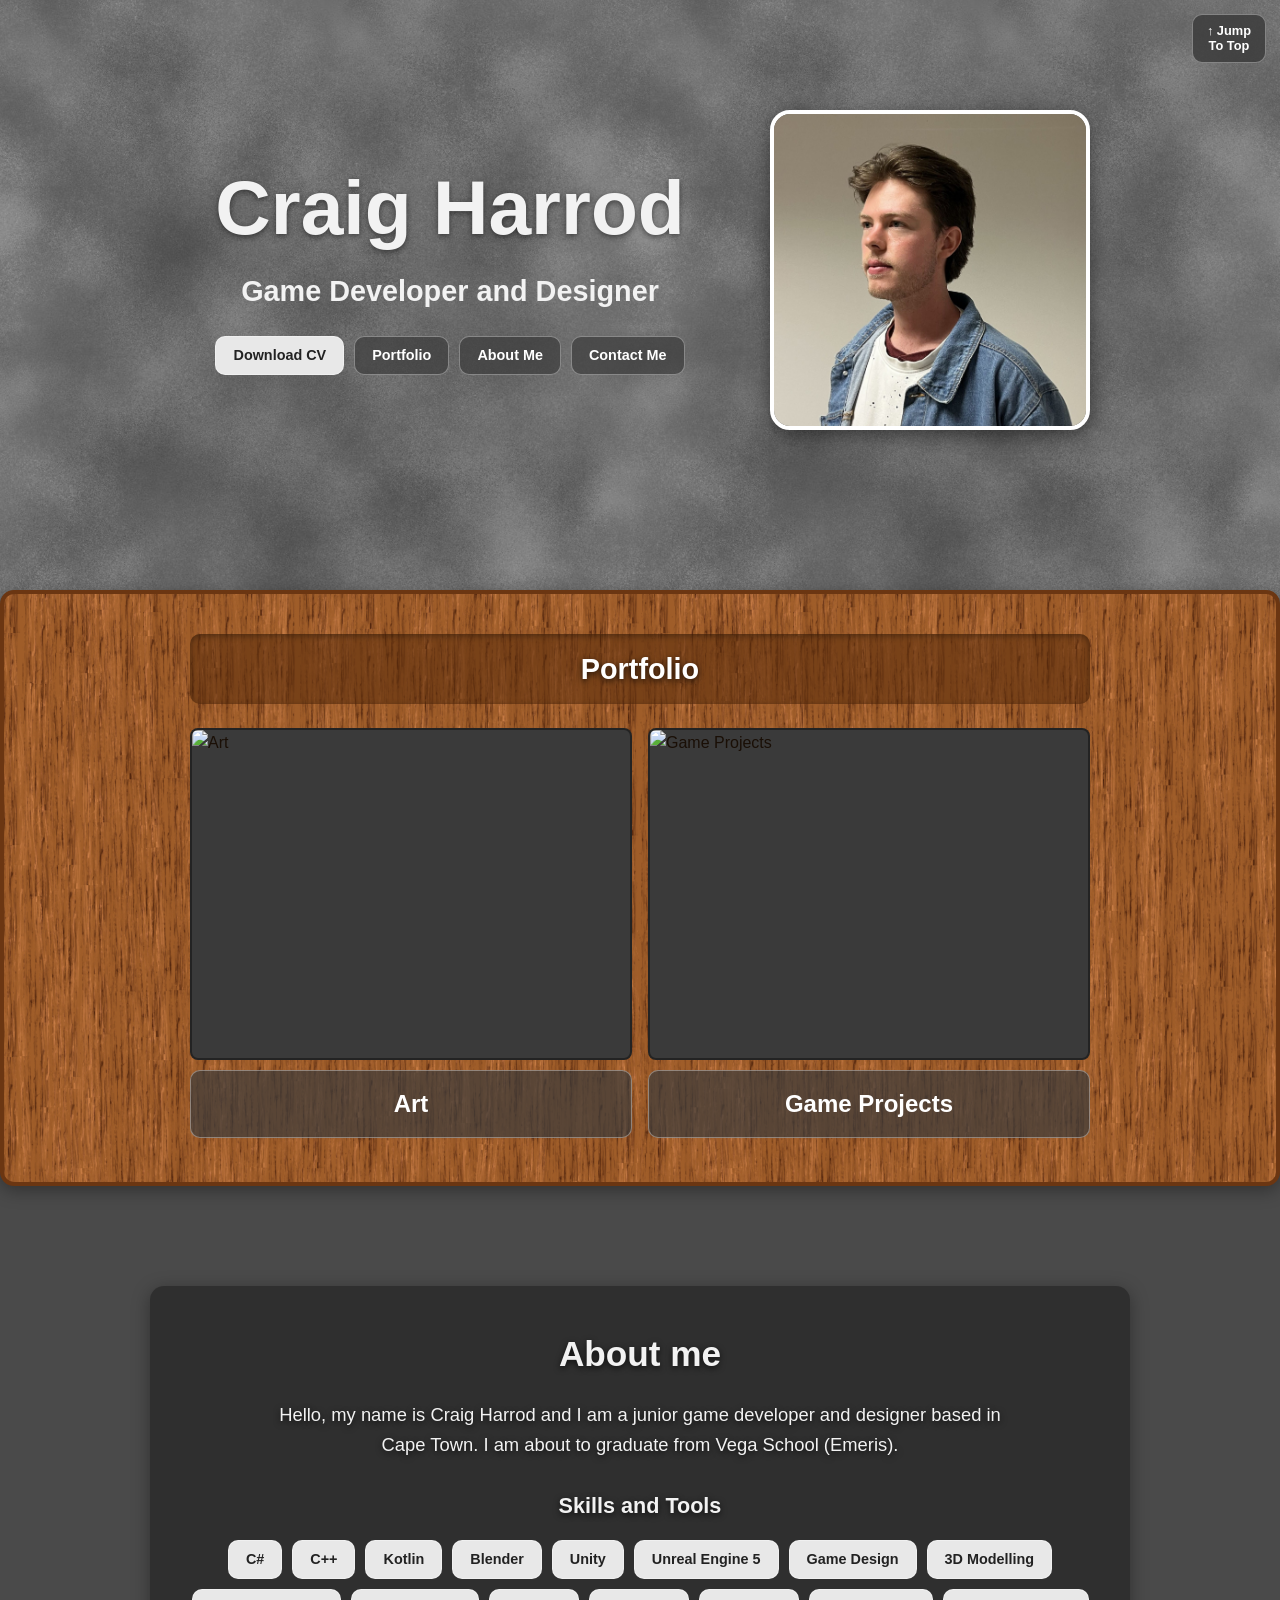
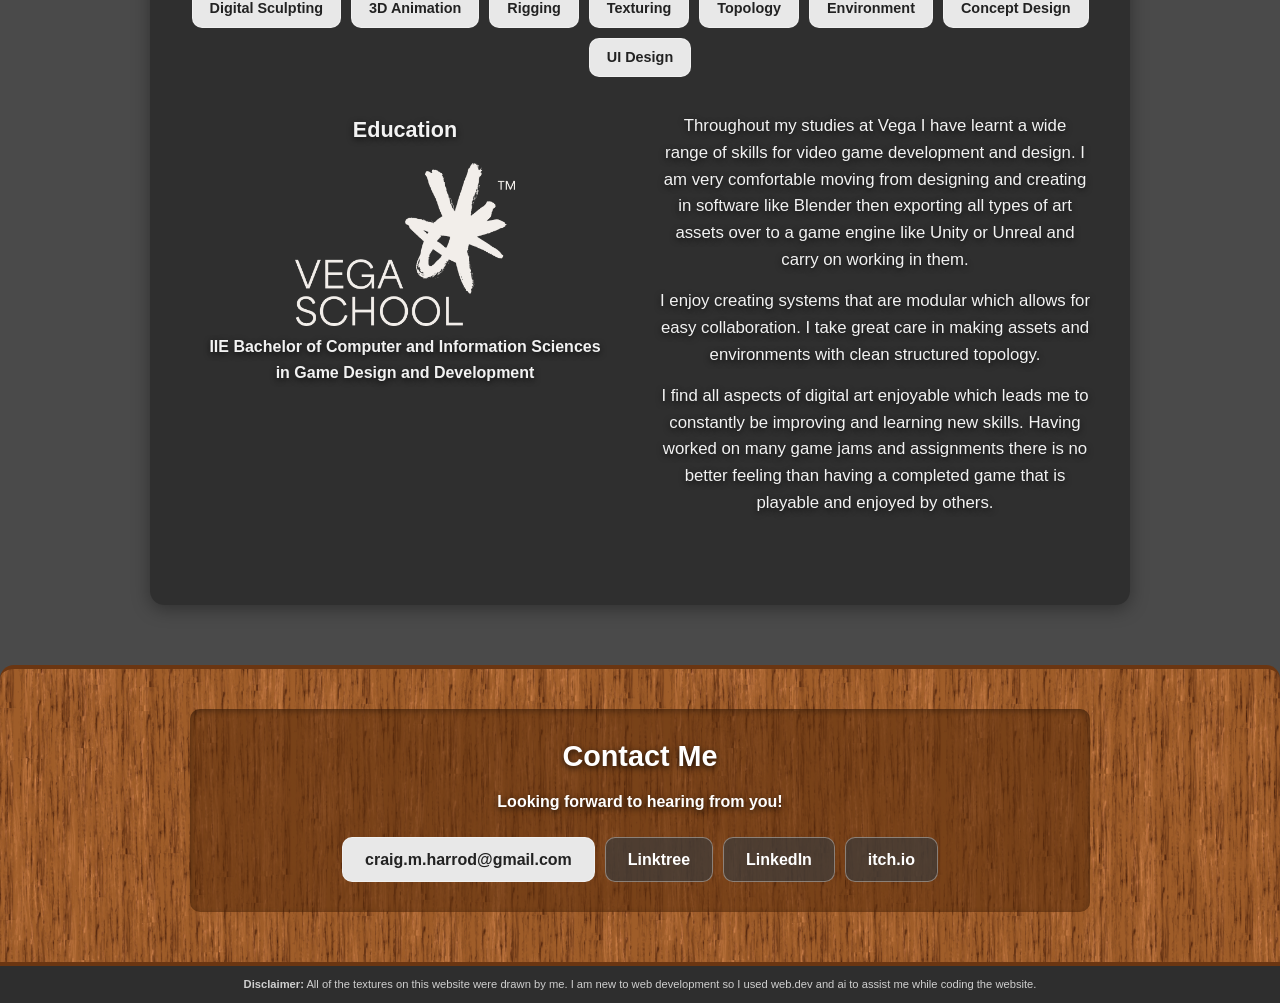
==== index.html @ 9aaae86b "Trying again" ====
<!DOCTYPE html>
<html lang="en">
<head>
  <meta charset="UTF-8">
  <meta name="viewport" content="width=device-width, initial-scale=1">
  <title>Craig Harrod | Game Developer and Designer</title>
  <meta name="description" content="Portfolio of Craig Harrod, game developer and designer.">
  <link rel="stylesheet" href="style.css">
</head>
<body id="top">

  <a class="jump-top" href="#top">&uarr; Jump<br>To Top</a>

  <!-- HEADER -->
  <header class="hero">
    <div class="hero-inner">
      <div class="hero-text">
        <h1>Craig Harrod</h1>
        <h2>Game Developer and Designer</h2>
        <nav>
          <a class="btn active" href="CraigHarrod-CV.pdf" download>Download CV</a>
          <a class="btn" href="#portfolio">Portfolio</a>
          <a class="btn" href="#about">About Me</a>
          <a class="btn" href="#contact">Contact Me</a>
        </nav>
      </div>
      <img class="profile" src="images/profile.jpg" alt="Craig Harrod">
    </div>
  </header>

  <!-- PORTFOLIO -->
  <section id="portfolio" class="panel-section">
    <div class="wood wood-panel">
      <h2 class="plank title">Portfolio</h2>

      <div class="grid-2">
        <a class="tile" href="art.html">
          <img src="images/art.jpg" alt="Art">
          <span class="btn label">Art</span>
        </a>
        <a class="tile" href="games.html">
          <img src="images/code.jpg" alt="Game Projects">
          <span class="btn label">Game Projects</span>
        </a>
      </div>
    </div>
  </section>

  <!-- ABOUT -->
  <section id="about" class="grey">
    <div class="about-panel">
      <h2 class="section-title">About me</h2>

      <p class="intro">Hello, my name is Craig Harrod and I am a junior game developer and designer based in Cape Town. I am about to graduate from Vega School (Emeris).</p>

      <!-- SKILLS: spans the full width of the panel -->
      <div class="about-skills">
      <h3>Skills and Tools</h3>
      <div class="tags">
        <span class="tag">C#</span>
        <span class="tag">C++</span>
        <span class="tag">Kotlin</span>
        <span class="tag">Blender</span>
        <span class="tag">Unity</span>
        <span class="tag">Unreal Engine 5</span>
        <span class="tag">Game Design</span>
        <span class="tag">3D Modelling</span>
        <span class="tag">Digital Sculpting</span>
        <span class="tag">3D Animation</span>
        <span class="tag">Rigging</span>
        <span class="tag">Texturing</span>
        <span class="tag">Topology</span>
        <span class="tag">Environment</span>
        <span class="tag">Concept Design</span>
        <span class="tag">UI Design</span>
      </div>
      </div>

      <div class="about-split">
        <!-- LEFT: education -->
        <div class="about-col">
          <h3>Education</h3>
          <img class="logo" src="images/vega-logo.png" alt="Vega School">
          <p class="degree">IIE Bachelor of Computer and Information Sciences<br>in Game Design and Development</p>
        </div>

        <!-- RIGHT: text paragraphs -->
        <div class="about-col about-text">
            <p>Throughout my studies at Vega I have learnt a wide range of skills for video game development and design. I am very comfortable moving from designing and creating in software like Blender then exporting all types of art assets over to a game engine like Unity or Unreal and carry on working in them. </p>
            <p>I enjoy creating systems that are modular which allows for easy collaboration. I take great care in making assets and environments with clean structured topology.</p>
            <p>I find all aspects of digital art enjoyable which leads me to constantly be improving and learning new skills. Having worked on many game jams and assignments there is no better feeling than having a completed game that is playable and enjoyed by others.</p>
        </div>
      </div>
    </div>
  </section>

  <!-- CONTACT -->
  <section id="contact" class="wood">
    <div class="contact-box">
      <h2 class="section-title dark">Contact Me</h2>
      <p class="contact-note">Looking forward to hearing from you!</p>
      <div class="contact-links">
        <a class="btn active" href="mailto:craig.m.harrod@gmail.com">craig.m.harrod@gmail.com</a>
        <a class="btn" href="https://linktr.ee/craigharrod" target="_blank" rel="noopener">Linktree</a>
        <a class="btn" href="https://www.linkedin.com/in/craig-harrod/" target="_blank" rel="noopener">LinkedIn</a>
        <a class="btn" href="https://cragels.itch.io/" target="_blank" rel="noopener">itch.io</a>
      </div>
    </div>
  </section>

  <!-- DISCLAIMER -->
  <footer class="disclaimer">
    <p>
      <strong>Disclaimer:</strong>
      All of the textures on this website were drawn by me. I am new to web development so I used web.dev and ai to assist me while coding the website.
    </p>
  </footer>

</body>
</html>
---- style.css ----
/* ---------- Base ---------- */
* { box-sizing: border-box; margin: 0; padding: 0; }

html { scroll-behavior: smooth; }

:root {
  --grey-bg: #4a4a4a;
  --wood-bg: #8a4b1c;
  --wood-dark: #6b3612;
  --plank: rgba(90, 45, 12, 0.55);
  --text-light: #f2f2f2;
  --text-dark: #1a0f06;

  /* Size of each repeated background tile.
     Smaller number = more repeats = less zoomed in.
     Use "auto" to show the image at its real pixel size. */
  --tile-size: 650px;
}

body {
  font-family: "Inter", "Segoe UI", Roboto, Helvetica, Arial, sans-serif;
  color: var(--text-light);
  background:
    url("images/bg-grey.jpg") top left / var(--tile-size) auto repeat,
    radial-gradient(circle at 30% 20%, #6a6a6a, #3a3a3a 70%);
  background-color: var(--grey-bg);
  background-attachment: fixed; /* same locked grey as the sections, so rounded corners blend in */
  line-height: 1.6;
}

img { max-width: 100%; display: block; }
a { color: inherit; }

/* ---------- Backgrounds (drop your own files in /images) ---------- */
.hero, .grey, .panel-section {
  background:
    url("images/bg-grey.jpg") top left / var(--tile-size) auto repeat,
    radial-gradient(circle at 30% 20%, #6a6a6a, #3a3a3a 70%);
  background-color: var(--grey-bg);
  /* Locked in place: the wood sections scroll over the top of it */
  background-attachment: fixed;
}

.wood {
  background:
    url("images/bg-wood.jpg") top left / var(--tile-size) auto repeat,
    repeating-linear-gradient(90deg, #8f4f1f 0 6px, #7f4318 6px 11px, #94541f 11px 20px);
  background-color: var(--wood-bg);
  border-top: 4px solid var(--wood-dark);
  border-bottom: 4px solid var(--wood-dark);
  color: var(--text-dark);
}

/* Rounded top corners on the full-width wood sections (Contact, Art, Game Projects, Code) */
.wood:not(.wood-panel) { border-radius: 14px 14px 0 0; }

/* ---------- Jump to top ---------- */
.jump-top {
  position: fixed;
  top: 14px;
  right: 14px;
  z-index: 100;
  display: flex;
  align-items: center;
  justify-content: center;
  padding: 8px 14px;
  text-align: center;
  font-size: 0.8rem;
  font-weight: 600;
  line-height: 1.2;
  text-decoration: none;
  color: #fff;
  background: rgba(60, 60, 60, 0.85);
  border: 1px solid rgba(255, 255, 255, 0.35);
  border-radius: 10px;
  transition: background 0.2s;
}
.jump-top:hover { background: rgba(20, 20, 20, 0.95); }

/* ---------- Hero ---------- */
.hero { padding: 110px 24px; }

.hero-inner {
  max-width: 900px;
  margin: 0 auto;
  display: flex;
  align-items: center;
  gap: 60px;
}

.profile {
  width: 320px;
  height: auto;
  aspect-ratio: 1 / 1; /* square */
  object-fit: cover;
  background: #c4c4c4;
  border: 4px solid #fff;
  border-radius: 20px;
  box-shadow: 0 6px 20px rgba(0, 0, 0, 0.5);
  flex-shrink: 0;
}

.hero-text { flex: 1; text-align: center; }
.hero-text h1 { font-size: 4.8rem; line-height: 1.1; text-shadow: 0 2px 6px rgba(0,0,0,.5); } /* 2x (was 2.4rem) */
.hero-text h2 { font-size: 1.8rem; font-weight: 600; margin: 18px 0 22px; } /* 1.5x (was 1.4rem) */

nav { display: flex; gap: 10px; justify-content: center; flex-wrap: wrap; }

.btn {
  padding: 7px 17px;   /* 1.2x (was 6px 14px) */
  font-size: 0.9rem;   /* 1.2x (was 0.75rem) */
  font-weight: 600;
  text-decoration: none;
  color: #fff;
  background: rgba(60, 60, 60, 0.7);
  border: 1px solid rgba(255, 255, 255, 0.35);
  border-radius: 10px;
  transition: background 0.2s, color 0.2s;
}
.btn:hover, .btn.active { background: #e8e8e8; color: #222; }
/* Download CV: light by default, and on hover it fades to the normal dark button colour */
.btn.active:hover {
  background: rgba(60, 60, 60, 0.7);
  color: #fff;
}

/* ---------- Wood panel (Portfolio) ---------- */
.panel-section { padding: 50px 0; }
.wood.wood-panel {
  max-width: none;
  margin: 0;
  padding: 40px 34px 44px;
  border: 4px solid var(--wood-dark);
  border-radius: 14px;
  box-shadow: 0 4px 18px rgba(0, 0, 0, 0.35);
}

/* ---------- Wood sections ---------- */
.wood { padding: 40px 24px 50px; }
.wood > * { max-width: 900px; margin-left: auto; margin-right: auto; }

.plank {
  background: var(--plank);
  border-radius: 10px;
  box-shadow: inset 0 2px 6px rgba(0, 0, 0, 0.35);
  text-align: center;
  font-weight: 700;
}

.plank.title { font-size: 1.8rem; padding: 12px; margin-bottom: 24px; color: #fff; }

/* Drop shadow on the white Portfolio / Art / Game Projects text */
.plank.title {
  text-shadow: 0 2px 6px rgba(0, 0, 0, 0.8);
}
.plank.subtitle { font-size: 1.05rem; padding: 8px; margin: 22px auto 16px; }

/* Make sure every heading on the wood sections is centred */
.wood h2, .wood h3 { display: block; width: 100%; text-align: center; }

/* Project cards on the Code page get the same indented look */
.project {
  background: var(--plank) !important;
  box-shadow: inset 0 2px 6px rgba(0, 0, 0, 0.35);
}

.grid-2, .grid-3 { display: grid; gap: 16px; }
.grid-2 { grid-template-columns: repeat(2, 1fr); }
.grid-3 { grid-template-columns: repeat(3, 1fr); }

.tile {
  display: block;
  text-decoration: none;
  color: var(--text-dark);
}
.tile img {
  width: 100%;
  aspect-ratio: 1 / 0.75;
  object-fit: cover;
  background: #3a3a3a;
  border-radius: 8px;
  border: 2px solid rgba(0, 0, 0, 0.4);
  transition: transform 0.2s, box-shadow 0.2s;
}
.tile:hover img { transform: translateY(-3px); box-shadow: 0 8px 18px rgba(0,0,0,.5); }

/* Portfolio labels: the normal button look, just bigger (no underline, no text shadow; keeps the normal button outline) */
.tile .label {
  display: block;
  margin-top: 10px;
  padding: 14px 20px;
  font-size: 1.5rem;
  text-align: center;
  text-decoration: none;
  text-shadow: none;
}
.tile:hover .label { background: #e8e8e8; color: #222; }

.tile.jam img { aspect-ratio: 1 / 1.1; background: #111; }

/* ---------- About ---------- */
.grey { padding: 50px 24px 60px; text-align: center; text-shadow: 0 2px 6px rgba(0, 0, 0, 0.7); }
.grey > * { max-width: 760px; margin-left: auto; margin-right: auto; }

.section-title { font-size: 2.2rem; margin-bottom: 18px; }
.section-title.dark { color: var(--text-dark); font-size: 1.8rem; }

.logo { width: 220px; margin: 0 auto 8px; }

/* Skills across the full width, then education (left) | paragraphs (right) */
.grey > .about-panel {
  max-width: 980px;
  padding: 40px 34px 44px;
  background: rgba(30, 30, 30, 0.6);
  border-radius: 14px;
  box-shadow: 0 4px 18px rgba(0, 0, 0, 0.35);
}
.about-panel > * { max-width: 760px; margin-left: auto; margin-right: auto; }
.about-panel > .about-split, .about-panel > .about-skills { max-width: 900px; }
.about-skills { margin-top: 30px; text-align: center; }
.about-skills h3 { margin-top: 0 !important; margin-bottom: 16px !important; }
.about-skills .tags { justify-content: center; }
.about-split {
  display: grid;
  grid-template-columns: 1fr 1fr;
  gap: 40px;
  align-items: start;
  margin-top: 36px;
  margin-bottom: 30px;
}
.about-col { min-width: 0; }
.about-col h3 { margin-top: 0 !important; margin-bottom: 16px !important; }
.about-col .tags { justify-content: center; }
.about-col .degree { margin-bottom: 0; font-size: 1rem; }
.about-text { text-align: center; }
.about-text h3 { text-align: center !important; margin-top: 22px !important; margin-bottom: 8px !important; }
.about-text > p:first-child { margin-top: 0; }
.grey .intro { font-size: 1.15rem; }
.degree { font-weight: 700; font-size: 1.1rem; margin-bottom: 30px; }

.grey h3 { font-size: 1.35rem; margin: 26px auto 8px; text-align: center; }
.grey p { font-size: 1.05rem; margin-bottom: 14px; }

.skills { list-style: none; font-size: 1.05rem; margin-bottom: 16px; }
.skills li::before { content: "\2022\00a0\00a0"; }

/* ---------- Contact ---------- */
.contact-box {
  background: var(--plank);
  border-radius: 10px;
  box-shadow: inset 0 2px 6px rgba(0, 0, 0, 0.35);
  padding: 24px 20px 30px;
  text-align: center;
}
.contact-box .section-title { text-align: center; width: 100%; margin-bottom: 10px; color: #fff; text-shadow: 0 2px 6px rgba(0, 0, 0, 0.8); }
.contact-note { margin: 0 0 22px; font-size: 1rem; font-weight: 600; color: #fff; text-shadow: 0 2px 6px rgba(0, 0, 0, 0.8); }
/* Contact links are normal site buttons in one horizontal line (they wrap on small screens) */
.contact-links { display: flex; flex-wrap: wrap; justify-content: center; gap: 10px; }
.contact-links .btn { font-size: 1rem; padding: 9px 22px; text-shadow: none; }
.video-link { margin: -24px auto 36px; font-size: 0.85rem; text-align: center; }
.video-link a { color: #fff; text-shadow: 0 2px 6px rgba(0, 0, 0, 0.8); }

/* ---------- Sub pages (Art / Code) ---------- */
.subpage-header {
  padding: 50px 24px 30px;
  text-align: center;
}
.subpage-header h1 { font-size: 2.4rem; text-shadow: 0 2px 6px rgba(0,0,0,.5); }
.subpage-header p { max-width: 640px; margin: 12px auto 20px; font-size: 0.9rem; }

.gallery {
  display: grid;
  grid-template-columns: repeat(auto-fill, minmax(240px, 1fr));
  gap: 16px;
}
.gallery figure { margin: 0; }
.gallery img {
  width: 100%;
  aspect-ratio: 4 / 3;
  object-fit: cover;
  background: #3a3a3a;
  border-radius: 8px;
  border: 2px solid rgba(0, 0, 0, 0.4);
}
.gallery figcaption {
  margin-top: 6px;
  padding: 4px;
  font-size: 0.85rem;
  font-weight: 700;
  text-align: center;
  background: var(--plank);
  border-radius: 8px;
  color: #fff;
}

.gallery.four { grid-template-columns: repeat(2, 1fr); }

/* Art Skills: heading and tags share one wood plank, like the Contact Me box */
.tags.centered { justify-content: center; }
.skills-box {
  background: var(--plank);
  border-radius: 10px;
  box-shadow: inset 0 2px 6px rgba(0, 0, 0, 0.35);
  padding: 20px 20px 28px;
  text-align: center;
}
.skills-title {
  font-size: 1.8rem;
  font-weight: 700;
  color: #fff;
  text-shadow: 0 2px 6px rgba(0, 0, 0, 0.8);
  margin-bottom: 20px;
}
.gallery img { cursor: zoom-in; }

/* Embedded video, 16:9 and fills the width */
.video {
  max-width: 900px;
  aspect-ratio: 16 / 9;
  border: 3px solid rgba(0, 0, 0, 0.5);
  border-radius: 10px;
  overflow: hidden;
  background: #000;
  box-shadow: 0 4px 14px rgba(0, 0, 0, 0.4);
  margin-bottom: 40px;
}
.video iframe { width: 100%; height: 100%; border: 0; display: block; }

/* Click-to-enlarge viewer */
.lightbox {
  position: fixed;
  inset: 0;
  z-index: 1000;
  display: flex;
  align-items: center;
  justify-content: center;
  padding: 24px;
  background: rgba(0, 0, 0, 0.85);
  cursor: zoom-out;
}
.lightbox[hidden] { display: none; }
.lightbox figure { margin: 0; text-align: center; max-width: 100%; }
.lightbox img {
  max-width: 100%;
  max-height: 82vh;
  border-radius: 8px;
  border: 3px solid rgba(255, 255, 255, 0.85);
  box-shadow: 0 8px 30px rgba(0, 0, 0, 0.6);
  cursor: default;
}
.lightbox figcaption { margin-top: 12px; color: #fff; font-weight: 700; text-shadow: 0 2px 6px #000; }
.lightbox-close {
  position: absolute;
  top: 14px;
  right: 20px;
  font-size: 2.6rem;
  line-height: 1;
  color: #fff;
  background: none;
  border: 0;
  cursor: pointer;
  text-shadow: 0 2px 6px #000;
}
body.no-scroll { overflow: hidden; }

.projects { display: flex; flex-direction: column; gap: 18px; }
.project {
  display: flex;
  gap: 18px;
  align-items: center;
  background: rgba(60, 30, 8, 0.4);
  border-radius: 12px;
  padding: 16px;
  color: #fff;
}
.project img {
  width: 220px;
  aspect-ratio: 4 / 3;
  object-fit: cover;
  background: #3a3a3a;
  border-radius: 8px;
  flex-shrink: 0;
}
.project h3 { font-size: 1.2rem; margin-bottom: 4px; }
.project .tech { font-size: 0.75rem; opacity: 0.8; margin-bottom: 8px; }
.project p { font-size: 0.85rem; margin-bottom: 8px; }
.project a { font-weight: 700; color: #ffd9a8; }

.back-link { display: inline-block; text-decoration: none; }

@media (max-width: 700px) {
  .project { flex-direction: column; text-align: center; }
  .project img { width: 100%; }
}

/* ---------- Disclaimer strip ---------- */
.disclaimer {
  background: #2e2e2e;
  padding: 10px 24px;
  text-align: center;
}
.disclaimer p {
  max-width: 900px;
  margin: 0 auto;
  font-size: 0.7rem;
  line-height: 1.5;
  color: #cfcfcf;
}

/* ---------- Mobile ---------- */
@media (max-width: 700px) {
  .hero-inner { flex-direction: column; gap: 30px; }
  .profile { order: -1; } /* keep photo above the text on phones */
  .hero-text h1 { font-size: 3.2rem; } /* shrink a little so the name fits small screens */
  .hero-text h2 { font-size: 1.4rem; }
  .hero { padding: 80px 24px; }
  .profile { width: 100%; max-width: 320px; }
  .grid-3 { grid-template-columns: 1fr; }
  .grid-2 { grid-template-columns: 1fr; }
  .about-split { grid-template-columns: 1fr; gap: 30px; }
  .wood.wood-panel { padding: 28px 14px 32px; }
  .grey > .about-panel { padding: 30px 16px 34px; }
}

/* ---------- Games page ---------- */
.games-list { display: flex; flex-direction: column; gap: 18px; }

.game-card {
  display: flex;
  gap: 20px;
  align-items: center;
  padding: 16px;
  text-decoration: none;
  color: #fff;
  background: var(--plank);
  border-radius: 10px;
  box-shadow: inset 0 2px 6px rgba(0, 0, 0, 0.35);
  transition: transform 0.2s, background 0.2s;
}
.game-card:hover { transform: translateY(-3px); background: rgba(90, 45, 12, 0.75); }

.game-card img {
  width: 260px;
  aspect-ratio: 16 / 10;
  object-fit: cover;
  background: #3a3a3a;
  border-radius: 8px;
  border: 2px solid rgba(0, 0, 0, 0.4);
  flex-shrink: 0;
}
.game-card h3 { font-size: 1.4rem; margin-bottom: 2px; }
.game-card .tech { font-size: 0.8rem; opacity: 0.8; margin-bottom: 8px; }
.game-card p { font-size: 1rem; margin-bottom: 10px; }
.game-card .more { font-weight: 700; color: #ffd9a8; }

/* ---------- Single game page ---------- */
.game-banner {
  width: 100%;
  max-height: 460px;
  object-fit: cover;
  background: #3a3a3a;
  border-radius: 10px;
  border: 2px solid rgba(0, 0, 0, 0.4);
  margin-bottom: 22px;
}

.game-detail {
  background: var(--plank);
  border-radius: 10px;
  box-shadow: inset 0 2px 6px rgba(0, 0, 0, 0.35);
  padding: 24px 26px;
  margin-bottom: 8px;
  color: #fff;
}
.wood .game-detail h2 { text-align: left; font-size: 1.3rem; margin: 18px 0 6px; }
.game-detail h2:first-child { margin-top: 0; }
.wood .game-detail h2.game-name { text-align: left; font-size: 2rem; margin: 0 0 6px; }

/* Two columns: cover + details on the left, title + text on the right */
.game-layout {
  display: grid;
  grid-template-columns: 1fr 1fr;
  gap: 28px;
  align-items: start;
}
.game-left, .game-right { display: flex; flex-direction: column; gap: 18px; min-width: 0; }
.game-left .game-banner { margin-bottom: 0; aspect-ratio: 630 / 500; max-height: none; display: block; }
/* The cover is a link to the game, same as the Play button */
.game-cover { display: block;  max-width: 380px}
.game-cover .game-banner { transition: filter 0.2s ease, transform 0.2s ease; }
.game-cover:hover .game-banner { filter: brightness(1.12); transform: translateY(-2px); }
.game-detail .game-right .play { margin-top: 4px; text-align: left; }
.game-worked h2 { margin-top: 0 !important; }

/* Tool tabs under the cover */
.tags { display: flex; flex-wrap: wrap; gap: 10px; }
.tag {
  padding: 7px 17px;
  font-size: 0.9rem;
  font-weight: 600;
  color: #222;
  background: #e8e8e8;
  border: 1px solid rgba(255, 255, 255, 0.35);
  border-radius: 10px;
  text-shadow: none;
}

/* Jam name and team under the title */
.game-right .game-jam { font-size: 0.95rem; font-weight: 700; letter-spacing: 0.04em; margin: -10px 0 0; }
.game-right .game-team { font-size: 0.9rem; opacity: 0.85; margin: -12px 0 0; }
.game-detail p { font-size: 1rem; }
.game-detail .play { margin-top: 22px; text-align: center; }
.btn.big { font-size: 0.95rem; padding: 10px 22px; }
/* Play on itch.io buttons: no drop shadow on the text */
.game-detail .btn, .game-detail .btn.big { text-shadow: none; }

@media (max-width: 700px) {
  .game-card { flex-direction: column; text-align: center; }
  .game-card img { width: 100%; }

  /* Phones: single column: title, jam, team, cover, tabs, about, worked on, play */
  .game-layout { display: flex; flex-direction: column; gap: 18px; }
  .game-left, .game-right { display: contents; }
  .game-name { order: 1; }
  .game-jam { order: 2; }
  .game-team { order: 3; }
  .game-cover { order: 4; }
  .tags { order: 5; }
  .game-about { order: 6; }
  .game-worked { order: 7; }
  .game-detail .game-right .play { order: 8; text-align: left; }
}

/* ---------- Drop shadow on text for the other pages ---------- */
.subpage-header p,
.gallery figcaption,
.game-detail,
.project {
  text-shadow: 0 2px 6px rgba(0, 0, 0, 0.7);
}
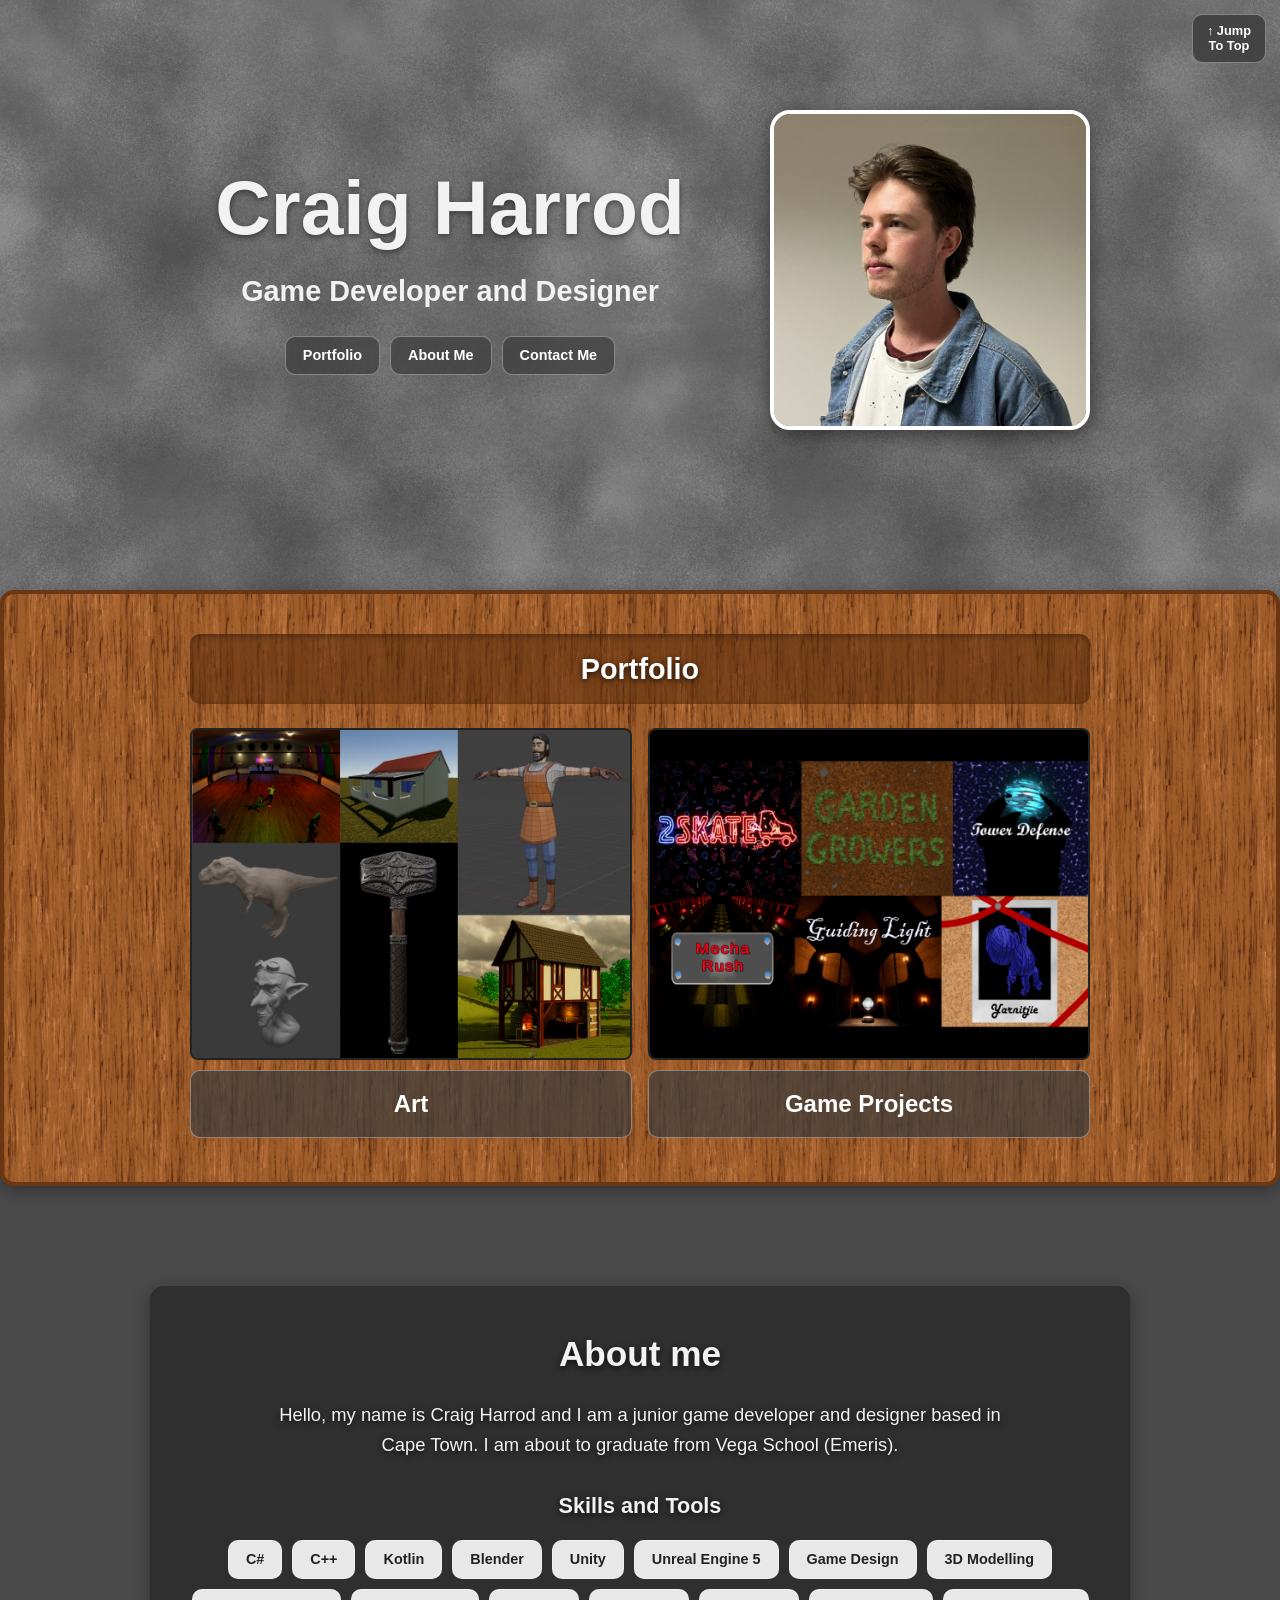
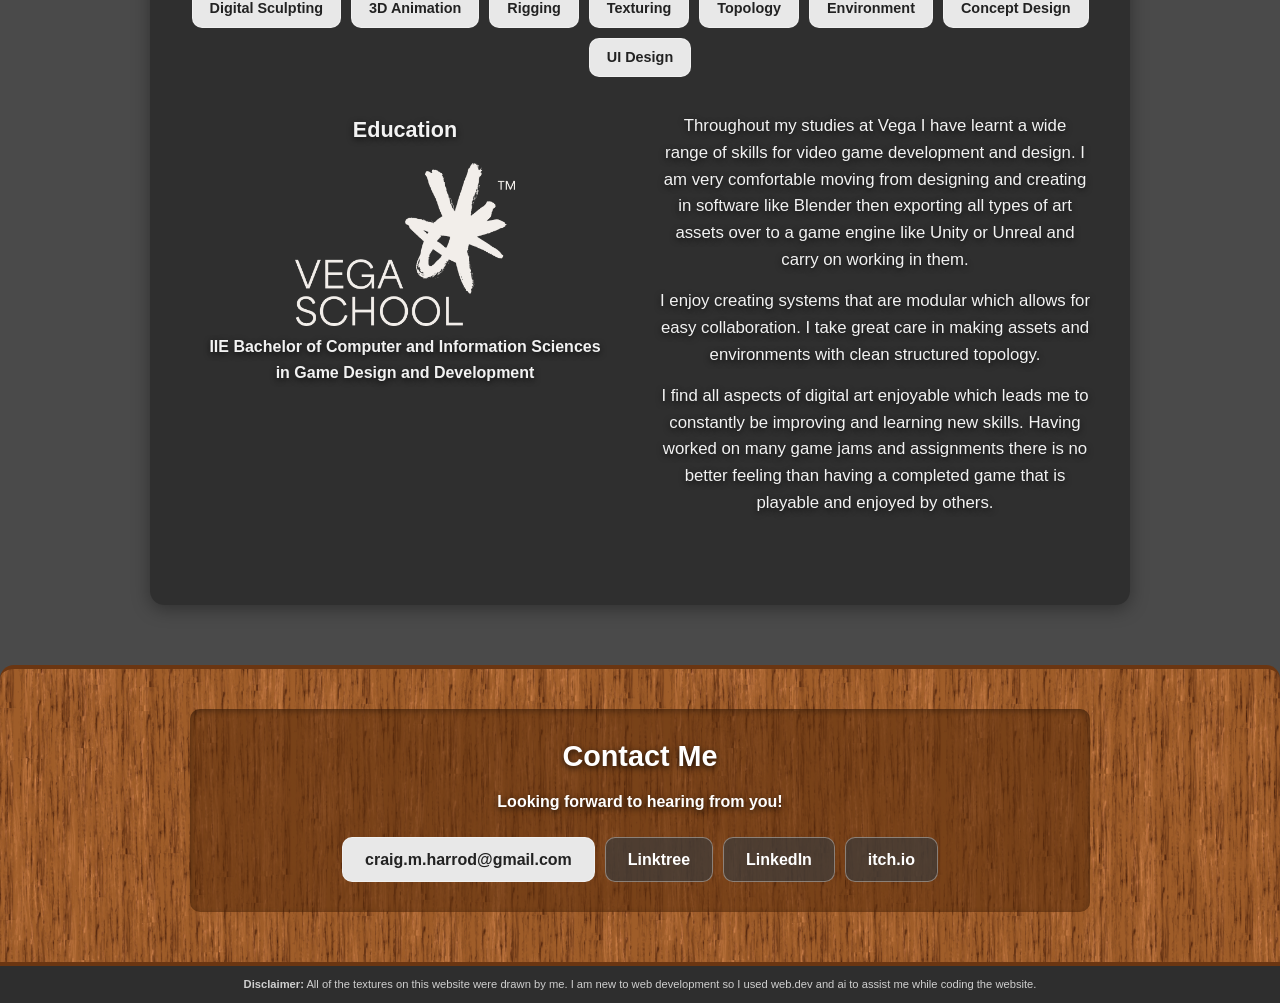
==== commit a1f8cf54: "Added More Images Added Images to the Art page" ====
--- a/index.html
+++ b/index.html
@@ -18,103 +18,103 @@
         <h1>Craig Harrod</h1>
         <h2>Game Developer and Designer</h2>
         <nav>
-          <a class="btn active" href="CraigHarrod-CV.pdf" download>Download CV</a>
-          <a class="btn" href="#portfolio">Portfolio</a>
-          <a class="btn" href="#about">About Me</a>
-          <a class="btn" href="#contact">Contact Me</a>
+            <!--<a class="btn active" href="CraigHarrod-CV.pdf" download>Download CV</a>-->
+            <a class="btn" href="#portfolio">Portfolio</a>
+            <a class="btn" href="#about">About Me</a>
+            <a class="btn" href="#contact">Contact Me</a>
         </nav>
+        </div>
+        <img class="profile" src="images/profile.jpg" alt="Craig Harrod">
       </div>
-      <img class="profile" src="images/profile.jpg" alt="Craig Harrod">
-    </div>
-  </header>
+    </header>
 
-  <!-- PORTFOLIO -->
-  <section id="portfolio" class="panel-section">
-    <div class="wood wood-panel">
-      <h2 class="plank title">Portfolio</h2>
+    <!-- PORTFOLIO -->
+            <section id="portfolio" class="panel-section">
+                <div class="wood wood-panel">
+                    <h2 class="plank title">Portfolio</h2>
 
-      <div class="grid-2">
-        <a class="tile" href="art.html">
-          <img src="images/art.jpg" alt="Art">
-          <span class="btn label">Art</span>
-        </a>
-        <a class="tile" href="games.html">
-          <img src="images/code.jpg" alt="Game Projects">
-          <span class="btn label">Game Projects</span>
-        </a>
-      </div>
-    </div>
-  </section>
+                    <div class="grid-2">
+                        <a class="tile" href="art.html">
+                            <img src="images/art.jpg" alt="Art">
+                            <span class="btn label">Art</span>
+                        </a>
+                        <a class="tile" href="games.html">
+                            <img src="images/code.jpg" alt="Game Projects">
+                            <span class="btn label">Game Projects</span>
+                        </a>
+                    </div>
+                </div>
+            </section>
 
-  <!-- ABOUT -->
-  <section id="about" class="grey">
-    <div class="about-panel">
-      <h2 class="section-title">About me</h2>
+            <!-- ABOUT -->
+            <section id="about" class="grey">
+                <div class="about-panel">
+                    <h2 class="section-title">About me</h2>
 
-      <p class="intro">Hello, my name is Craig Harrod and I am a junior game developer and designer based in Cape Town. I am about to graduate from Vega School (Emeris).</p>
+                    <p class="intro">Hello, my name is Craig Harrod and I am a junior game developer and designer based in Cape Town. I am about to graduate from Vega School (Emeris).</p>
 
-      <!-- SKILLS: spans the full width of the panel -->
-      <div class="about-skills">
-      <h3>Skills and Tools</h3>
-      <div class="tags">
-        <span class="tag">C#</span>
-        <span class="tag">C++</span>
-        <span class="tag">Kotlin</span>
-        <span class="tag">Blender</span>
-        <span class="tag">Unity</span>
-        <span class="tag">Unreal Engine 5</span>
-        <span class="tag">Game Design</span>
-        <span class="tag">3D Modelling</span>
-        <span class="tag">Digital Sculpting</span>
-        <span class="tag">3D Animation</span>
-        <span class="tag">Rigging</span>
-        <span class="tag">Texturing</span>
-        <span class="tag">Topology</span>
-        <span class="tag">Environment</span>
-        <span class="tag">Concept Design</span>
-        <span class="tag">UI Design</span>
-      </div>
-      </div>
+                    <!-- SKILLS: spans the full width of the panel -->
+                    <div class="about-skills">
+                        <h3>Skills and Tools</h3>
+                        <div class="tags">
+                            <span class="tag">C#</span>
+                            <span class="tag">C++</span>
+                            <span class="tag">Kotlin</span>
+                            <span class="tag">Blender</span>
+                            <span class="tag">Unity</span>
+                            <span class="tag">Unreal Engine 5</span>
+                            <span class="tag">Game Design</span>
+                            <span class="tag">3D Modelling</span>
+                            <span class="tag">Digital Sculpting</span>
+                            <span class="tag">3D Animation</span>
+                            <span class="tag">Rigging</span>
+                            <span class="tag">Texturing</span>
+                            <span class="tag">Topology</span>
+                            <span class="tag">Environment</span>
+                            <span class="tag">Concept Design</span>
+                            <span class="tag">UI Design</span>
+                        </div>
+                    </div>
 
-      <div class="about-split">
-        <!-- LEFT: education -->
-        <div class="about-col">
-          <h3>Education</h3>
-          <img class="logo" src="images/vega-logo.png" alt="Vega School">
-          <p class="degree">IIE Bachelor of Computer and Information Sciences<br>in Game Design and Development</p>
-        </div>
+                    <div class="about-split">
+                        <!-- LEFT: education -->
+                        <div class="about-col">
+                            <h3>Education</h3>
+                            <img class="logo" src="images/vega-logo.png" alt="Vega School">
+                            <p class="degree">IIE Bachelor of Computer and Information Sciences<br>in Game Design and Development</p>
+                        </div>
 
-        <!-- RIGHT: text paragraphs -->
-        <div class="about-col about-text">
-            <p>Throughout my studies at Vega I have learnt a wide range of skills for video game development and design. I am very comfortable moving from designing and creating in software like Blender then exporting all types of art assets over to a game engine like Unity or Unreal and carry on working in them. </p>
-            <p>I enjoy creating systems that are modular which allows for easy collaboration. I take great care in making assets and environments with clean structured topology.</p>
-            <p>I find all aspects of digital art enjoyable which leads me to constantly be improving and learning new skills. Having worked on many game jams and assignments there is no better feeling than having a completed game that is playable and enjoyed by others.</p>
-        </div>
-      </div>
-    </div>
-  </section>
+                        <!-- RIGHT: text paragraphs -->
+                        <div class="about-col about-text">
+                            <p>Throughout my studies at Vega I have learnt a wide range of skills for video game development and design. I am very comfortable moving from designing and creating in software like Blender then exporting all types of art assets over to a game engine like Unity or Unreal and carry on working in them. </p>
+                            <p>I enjoy creating systems that are modular which allows for easy collaboration. I take great care in making assets and environments with clean structured topology.</p>
+                            <p>I find all aspects of digital art enjoyable which leads me to constantly be improving and learning new skills. Having worked on many game jams and assignments there is no better feeling than having a completed game that is playable and enjoyed by others.</p>
+                        </div>
+                    </div>
+                </div>
+            </section>
 
-  <!-- CONTACT -->
-  <section id="contact" class="wood">
-    <div class="contact-box">
-      <h2 class="section-title dark">Contact Me</h2>
-      <p class="contact-note">Looking forward to hearing from you!</p>
-      <div class="contact-links">
-        <a class="btn active" href="mailto:craig.m.harrod@gmail.com">craig.m.harrod@gmail.com</a>
-        <a class="btn" href="https://linktr.ee/craigharrod" target="_blank" rel="noopener">Linktree</a>
-        <a class="btn" href="https://www.linkedin.com/in/craig-harrod/" target="_blank" rel="noopener">LinkedIn</a>
-        <a class="btn" href="https://cragels.itch.io/" target="_blank" rel="noopener">itch.io</a>
-      </div>
-    </div>
-  </section>
+            <!-- CONTACT -->
+            <section id="contact" class="wood">
+                <div class="contact-box">
+                    <h2 class="section-title dark">Contact Me</h2>
+                    <p class="contact-note">Looking forward to hearing from you!</p>
+                    <div class="contact-links">
+                        <a class="btn active" href="mailto:craig.m.harrod@gmail.com">craig.m.harrod@gmail.com</a>
+                        <a class="btn" href="https://linktr.ee/craigharrod" target="_blank" rel="noopener">Linktree</a>
+                        <a class="btn" href="https://www.linkedin.com/in/craig-harrod/" target="_blank" rel="noopener">LinkedIn</a>
+                        <a class="btn" href="https://cragels.itch.io/" target="_blank" rel="noopener">itch.io</a>
+                    </div>
+                </div>
+            </section>
 
-  <!-- DISCLAIMER -->
-  <footer class="disclaimer">
-    <p>
-      <strong>Disclaimer:</strong>
-      All of the textures on this website were drawn by me. I am new to web development so I used web.dev and ai to assist me while coding the website.
-    </p>
-  </footer>
+            <!-- DISCLAIMER -->
+            <footer class="disclaimer">
+                <p>
+                    <strong>Disclaimer:</strong>
+                    All of the textures on this website were drawn by me. I am new to web development so I used web.dev and ai to assist me while coding the website.
+                </p>
+            </footer>
 
 </body>
 </html>
